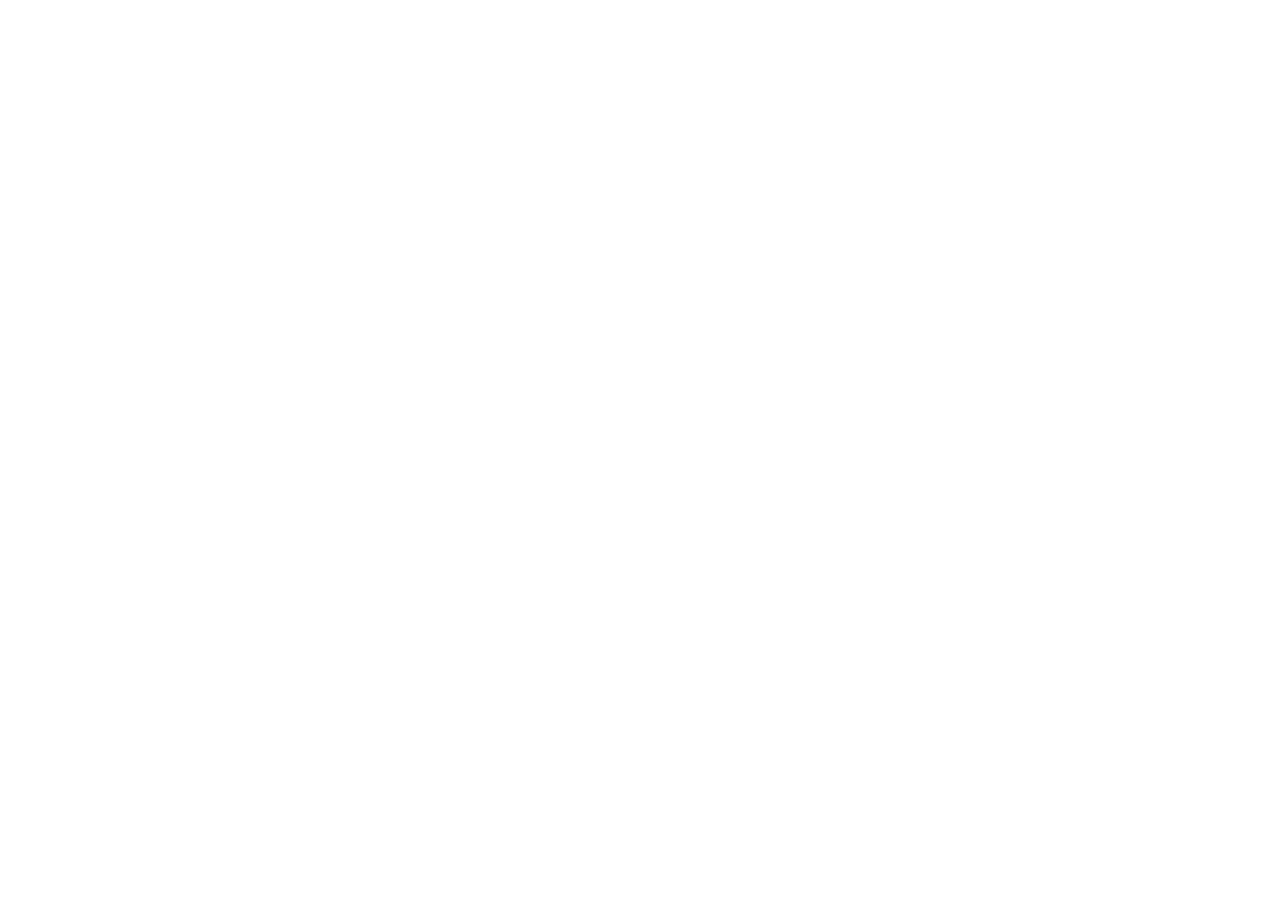
==== UI/index.html @ 1cda6283 "Add important UI folders" ====
<!DOCTYPE html>
<html lang="en">
	<head>
		<meta charset="UTF-8" />
		<meta name="viewport" content="width=device-width, initial-scale=1.0" />
		<title>iReporter - Home Page</title>
	</head>
	<body></body>
</html>
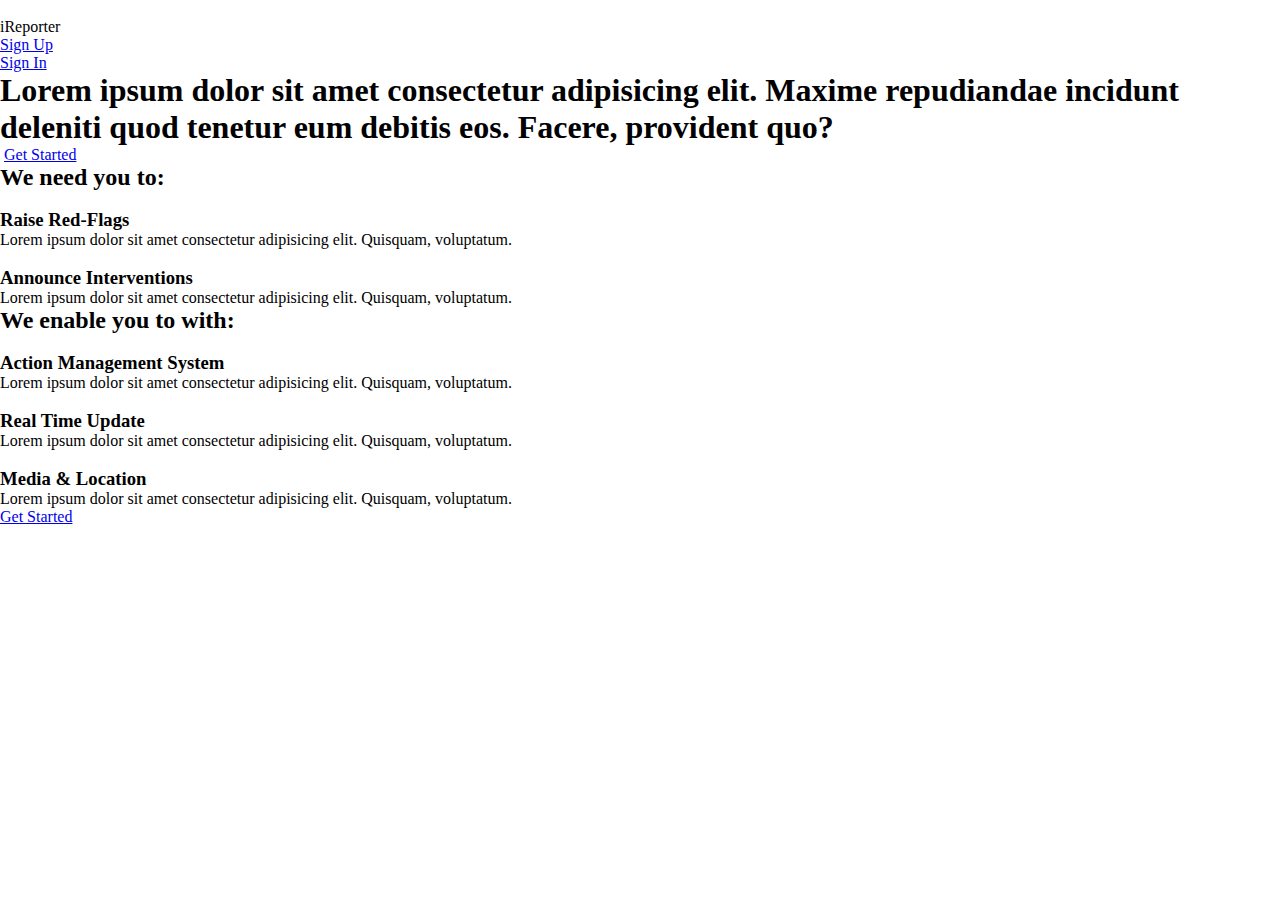
==== commit 1c741af8: "Set up homepage markup" ====
--- a/UI/index.html
+++ b/UI/index.html
@@ -4,6 +4,85 @@
 		<meta charset="UTF-8" />
 		<meta name="viewport" content="width=device-width, initial-scale=1.0" />
 		<title>iReporter - Home Page</title>
+        <link rel="stylesheet" href="./styles/home.css">
 	</head>
-	<body></body>
+	<body>
+		<header>
+			<div class="brand">
+				<img src="" alt="" />
+				<p>iReporter</p>
+			</div>
+			<nav>
+				<ul>
+					<li><a href="#">Sign Up</a></li>
+					<li><a href="#">Sign In</a></li>
+				</ul>
+			</nav>
+		</header>
+
+		<main>
+			<section class="hero">
+				<h1 class="hero-text">
+					Lorem ipsum dolor sit amet consectetur adipisicing elit. Maxime repudiandae incidunt
+					deleniti quod tenetur eum debitis eos. Facere, provident quo?
+				</h1>
+				<img src="" alt="" />
+				<a href="#" class="hero-cta">Get Started</a>
+			</section>
+
+			<section class="actions">
+				<h2>We need you to:</h2>
+				<div class="actions-content">
+					<div class="action-item">
+						<img src="" alt="" class="action-image" />
+						<div class="action-text">
+							<h3>Raise Red-Flags</h3>
+							<p>Lorem ipsum dolor sit amet consectetur adipisicing elit. Quisquam, voluptatum.</p>
+						</div>
+					</div>
+
+					<div class="action-item">
+						<img src="" alt="" class="action-image" />
+						<div class="action-text">
+							<h3>Announce Interventions</h3>
+							<p>Lorem ipsum dolor sit amet consectetur adipisicing elit. Quisquam, voluptatum.</p>
+						</div>
+					</div>
+				</div>
+			</section>
+
+			<section class="features">
+				<h2>We enable you to with:</h2>
+				<div class="features-content">
+					<div class="feature-item">
+						<img src="" alt="" class="" feature-image />
+						<div class="feature-text">
+							<h3>Action Management System</h3>
+							<p>Lorem ipsum dolor sit amet consectetur adipisicing elit. Quisquam, voluptatum.</p>
+						</div>
+					</div>
+
+					<div class="feature-item">
+						<img src="" alt="" class="" feature-image />
+						<div class="feature-text">
+							<h3>Real Time Update</h3>
+							<p>Lorem ipsum dolor sit amet consectetur adipisicing elit. Quisquam, voluptatum.</p>
+						</div>
+					</div>
+
+					<div class="feature-item">
+						<img src="" alt="" class="" feature-image />
+						<div class="feature-text">
+							<h3>Media & Location</h3>
+							<p>Lorem ipsum dolor sit amet consectetur adipisicing elit. Quisquam, voluptatum.</p>
+						</div>
+					</div>
+				</div>
+
+				<a href="#" class="hero-cta">Get Started</a>
+			</section>
+		</main>
+
+		<footer></footer>
+	</body>
 </html>
--- a/UI/styles/home.css
+++ b/UI/styles/home.css
@@ -0,0 +1,5 @@
+*{
+    box-sizing: border-box;
+    margin: 0;
+    padding: 0;
+}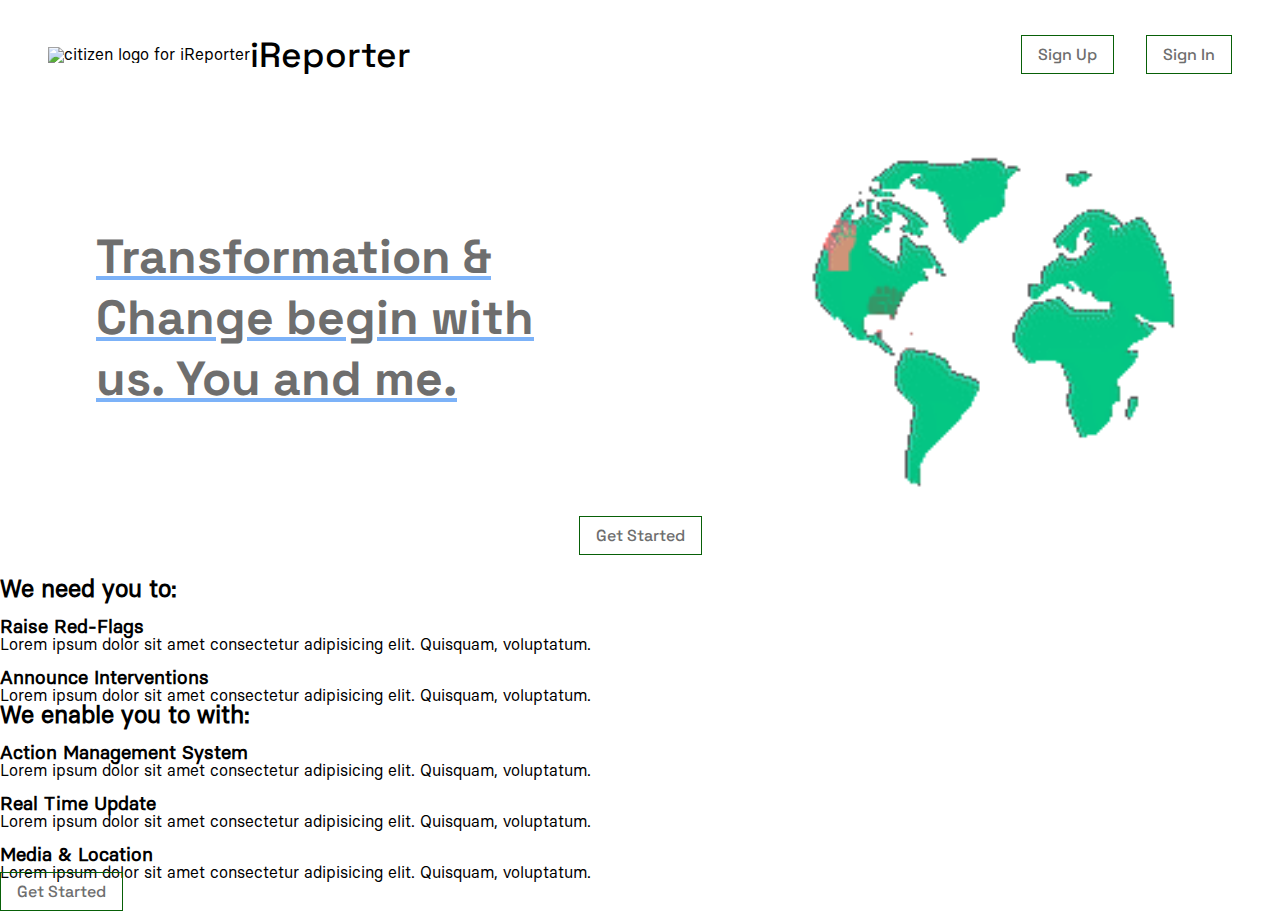
==== commit b3c1dcb3: "Complete homepage header and hero section" ====
--- a/UI/index.html
+++ b/UI/index.html
@@ -4,12 +4,21 @@
 		<meta charset="UTF-8" />
 		<meta name="viewport" content="width=device-width, initial-scale=1.0" />
 		<title>iReporter - Home Page</title>
-        <link rel="stylesheet" href="./styles/home.css">
+		<link rel="stylesheet" href="./styles/home.css" />
+		<link rel="preconnect" href="https://fonts.googleapis.com" />
+		<link rel="preconnect" href="https://fonts.gstatic.com" crossorigin />
+		<link
+			href="https://fonts.googleapis.com/css2?family=Space+Grotesk:wght@300;400;500;600;700&display=swap"
+			rel="stylesheet"
+		/>
 	</head>
 	<body>
 		<header>
 			<div class="brand">
-				<img src="" alt="" />
+				<img
+					src="https://img.icons8.com/external-parzival-1997-flat-parzival-1997/64/external-citizen-digital-globalization-parzival-1997-flat-parzival-1997.png"
+					alt="citizen logo for iReporter"
+				/>
 				<p>iReporter</p>
 			</div>
 			<nav>
@@ -22,14 +31,12 @@
 
 		<main>
 			<section class="hero">
-				<h1 class="hero-text">
-					Lorem ipsum dolor sit amet consectetur adipisicing elit. Maxime repudiandae incidunt
-					deleniti quod tenetur eum debitis eos. Facere, provident quo?
-				</h1>
-				<img src="" alt="" />
+				<h1 class="hero-text">Transformation & Change begin with us. You and me.</h1>
+				<img src="./assets/gifs/iReporter Hero.gif" alt="" />
+			</section>
+			<div class="cta">
 				<a href="#" class="hero-cta">Get Started</a>
-			</section>
-
+			</div>
 			<section class="actions">
 				<h2>We need you to:</h2>
 				<div class="actions-content">
--- a/UI/styles/home.css
+++ b/UI/styles/home.css
@@ -1,5 +1,98 @@
-*{
-    box-sizing: border-box;
-    margin: 0;
-    padding: 0;
-}+* {
+	box-sizing: border-box;
+	margin: 0;
+	padding: 0;
+}
+@font-face {
+	font-family: "Basier Square";
+	src: url("../assets/fonts/Basier\ Square\ Regular/Basier Square Regular.otf");
+}
+
+:root {
+	--font-heading: "Space Grotesk", sans-serif;
+	--font-body: "Basier Square", sans-serif;
+	--grey: #6e6e6e;
+	--lime-green: #00dd00;
+	--bluish: #7cb2f8;
+	--dark-green: rgb(8, 96, 8);
+}
+
+body {
+	font-family: var(--font-body);
+}
+header {
+	display: flex;
+	justify-content: space-between;
+	align-items: center;
+	padding: 2em 3em;
+}
+.brand {
+	display: flex;
+	align-items: center;
+}
+.brand p {
+	font-size: 2.2rem;
+	font-family: var(--font-heading);
+	font-weight: 500;
+	margin: 0;
+	padding: 0;
+}
+
+nav ul {
+	display: flex;
+	align-items: center;
+	gap: 2em;
+}
+nav ul li {
+	list-style: none;
+}
+nav ul li a {
+	text-decoration: none;
+	color: var(--grey);
+	font-size: 1rem;
+	font-weight: 500;
+	font-family: var(--font-heading);
+	border: 1px solid var(--dark-green);
+	padding: 0.5em 1em;
+	transition: 0.3s ease-in-out;
+}
+nav ul li a:hover {
+    background-color: var(--dark-green);
+    color: white;
+}
+
+.hero{
+    margin: 1em 0;
+    display: flex;
+    justify-content: space-around;
+    align-items: center;
+}
+.hero-text{
+    max-width: 40%;
+    font-size: 3rem;
+    color: var(--grey);
+    font-family: var(--font-heading);
+    text-decoration: underline var(--bluish);
+}
+.hero img{
+    width: 30%;
+}
+.cta{
+    text-align: center;
+    margin-bottom: 2em;
+}
+.hero-cta{
+    text-decoration: none;
+	color: var(--grey);
+	font-size: 1rem;
+	font-weight: 500;
+	font-family: var(--font-heading);
+	border: 1px solid var(--dark-green);
+	padding: 0.5em 1em;
+	transition: 0.3s ease-in-out;
+}
+.hero-cta:hover{
+    background-color: var(--dark-green);
+    color: white;
+}
+
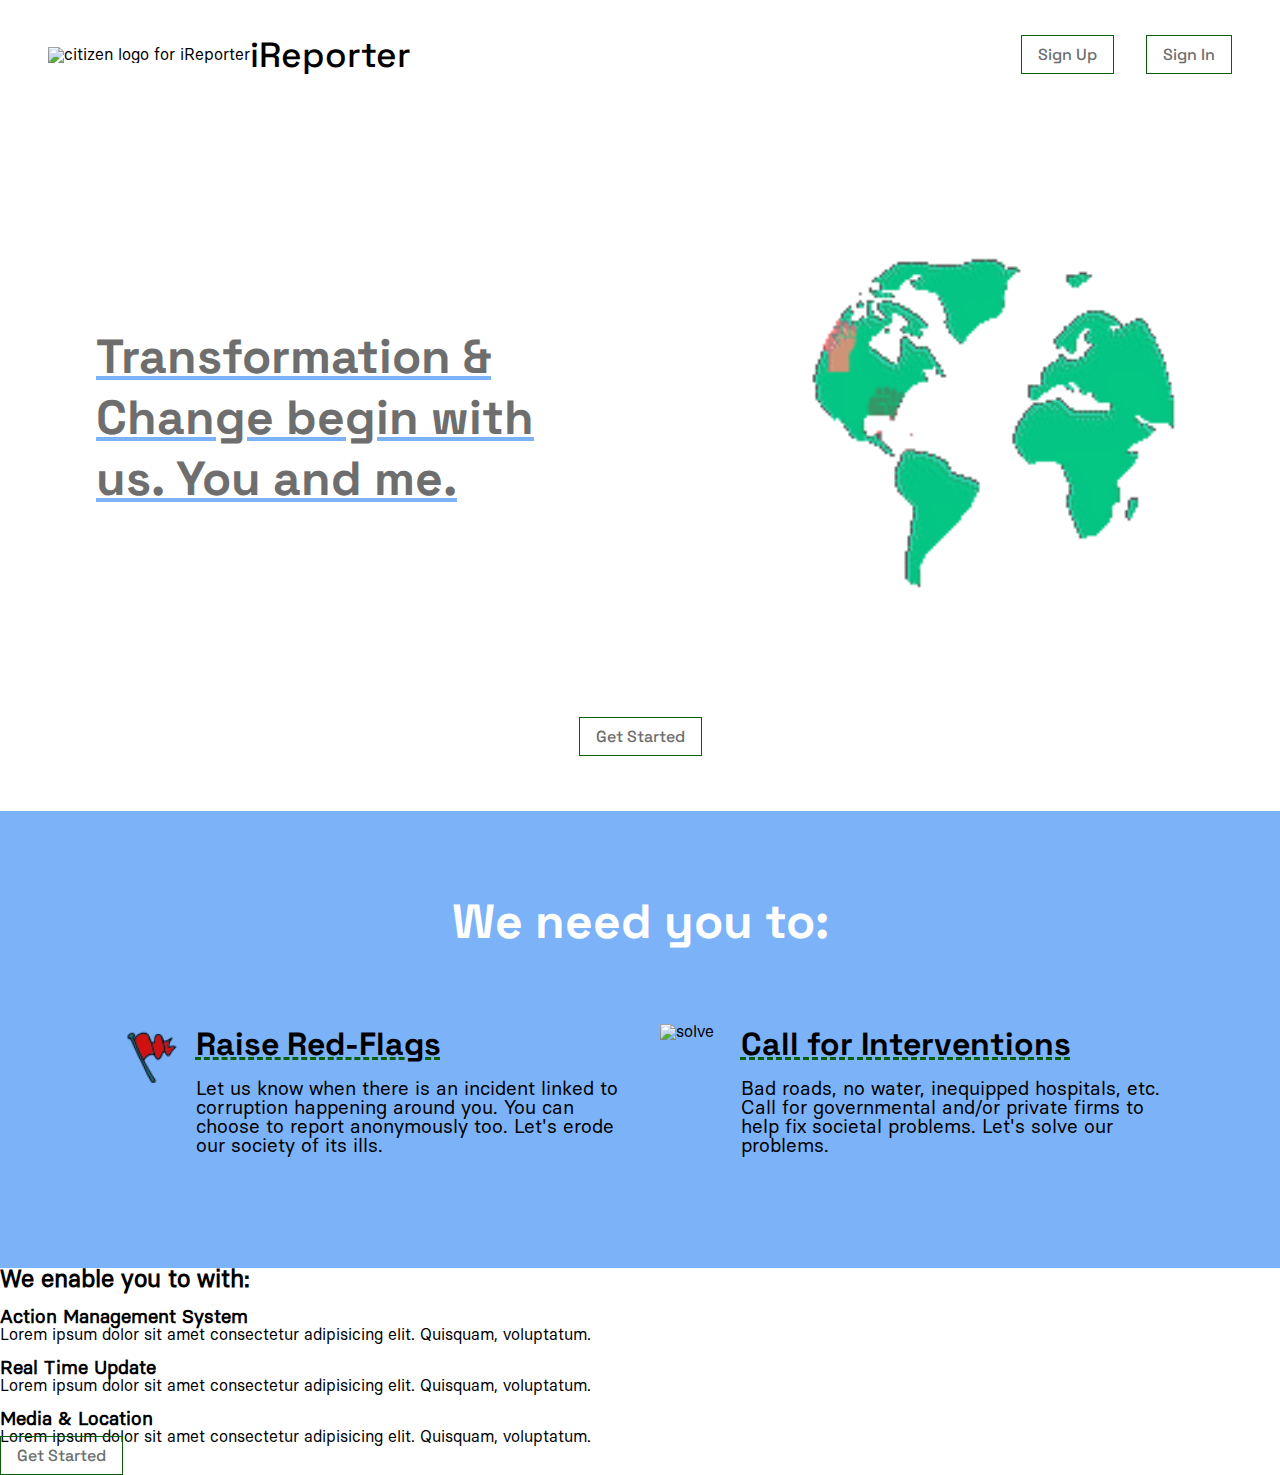
==== commit 6513470e: "Complete the actions section of the homepage" ====
--- a/UI/index.html
+++ b/UI/index.html
@@ -37,22 +37,23 @@
 			<div class="cta">
 				<a href="#" class="hero-cta">Get Started</a>
 			</div>
+
 			<section class="actions">
 				<h2>We need you to:</h2>
 				<div class="actions-content">
 					<div class="action-item">
-						<img src="" alt="" class="action-image" />
+						<img src="./assets/gifs/red-flag.png" alt="" class="action-image" />
 						<div class="action-text">
 							<h3>Raise Red-Flags</h3>
-							<p>Lorem ipsum dolor sit amet consectetur adipisicing elit. Quisquam, voluptatum.</p>
+							<p>Let us know when there is an incident linked to corruption happening around you. You can choose to report anonymously too. Let's erode our society of its ills.</p>
 						</div>
 					</div>
 
 					<div class="action-item">
-						<img src="" alt="" class="action-image" />
+						<img src="https://img.icons8.com/wired/64/000000/solve.png" alt="solve" class="action-image" />
 						<div class="action-text">
-							<h3>Announce Interventions</h3>
-							<p>Lorem ipsum dolor sit amet consectetur adipisicing elit. Quisquam, voluptatum.</p>
+							<h3>Call for Interventions</h3>
+							<p>Bad roads, no water, inequipped hospitals, etc. Call for governmental and/or private firms to help fix societal problems. Let's solve our problems.</p>
 						</div>
 					</div>
 				</div>
--- a/UI/styles/home.css
+++ b/UI/styles/home.css
@@ -66,6 +66,7 @@
     display: flex;
     justify-content: space-around;
     align-items: center;
+    height: 65vh;
 }
 .hero-text{
     max-width: 40%;
@@ -79,7 +80,7 @@
 }
 .cta{
     text-align: center;
-    margin-bottom: 2em;
+    margin-bottom: 4em;
 }
 .hero-cta{
     text-decoration: none;
@@ -96,3 +97,39 @@
     color: white;
 }
 
+.actions{
+    background-color: var(--bluish);
+    padding: 5em;
+}
+.actions h2{
+    color: white;
+    font-family: var(--font-heading);
+    font-size: 3rem;
+    text-align: center;
+    margin-bottom: 1.5em;
+}
+.actions-content{
+    display: flex;
+    justify-content: space-evenly;
+    align-items: center;
+    margin: 2em 0;
+}
+.action-item{
+    display: flex;
+    align-items: start;
+    justify-content: center;
+    gap: 1em;
+    max-width: 500px;
+}
+.action-item img{
+    width: 200px;
+}
+.action-text h3{
+    margin-bottom: .5em;
+    text-decoration: underline dashed var(--dark-green) 3px;
+    font-family: var(--font-heading);
+    font-size: 2rem;
+}
+.action-text p{
+    font-size: 1.2rem;
+}
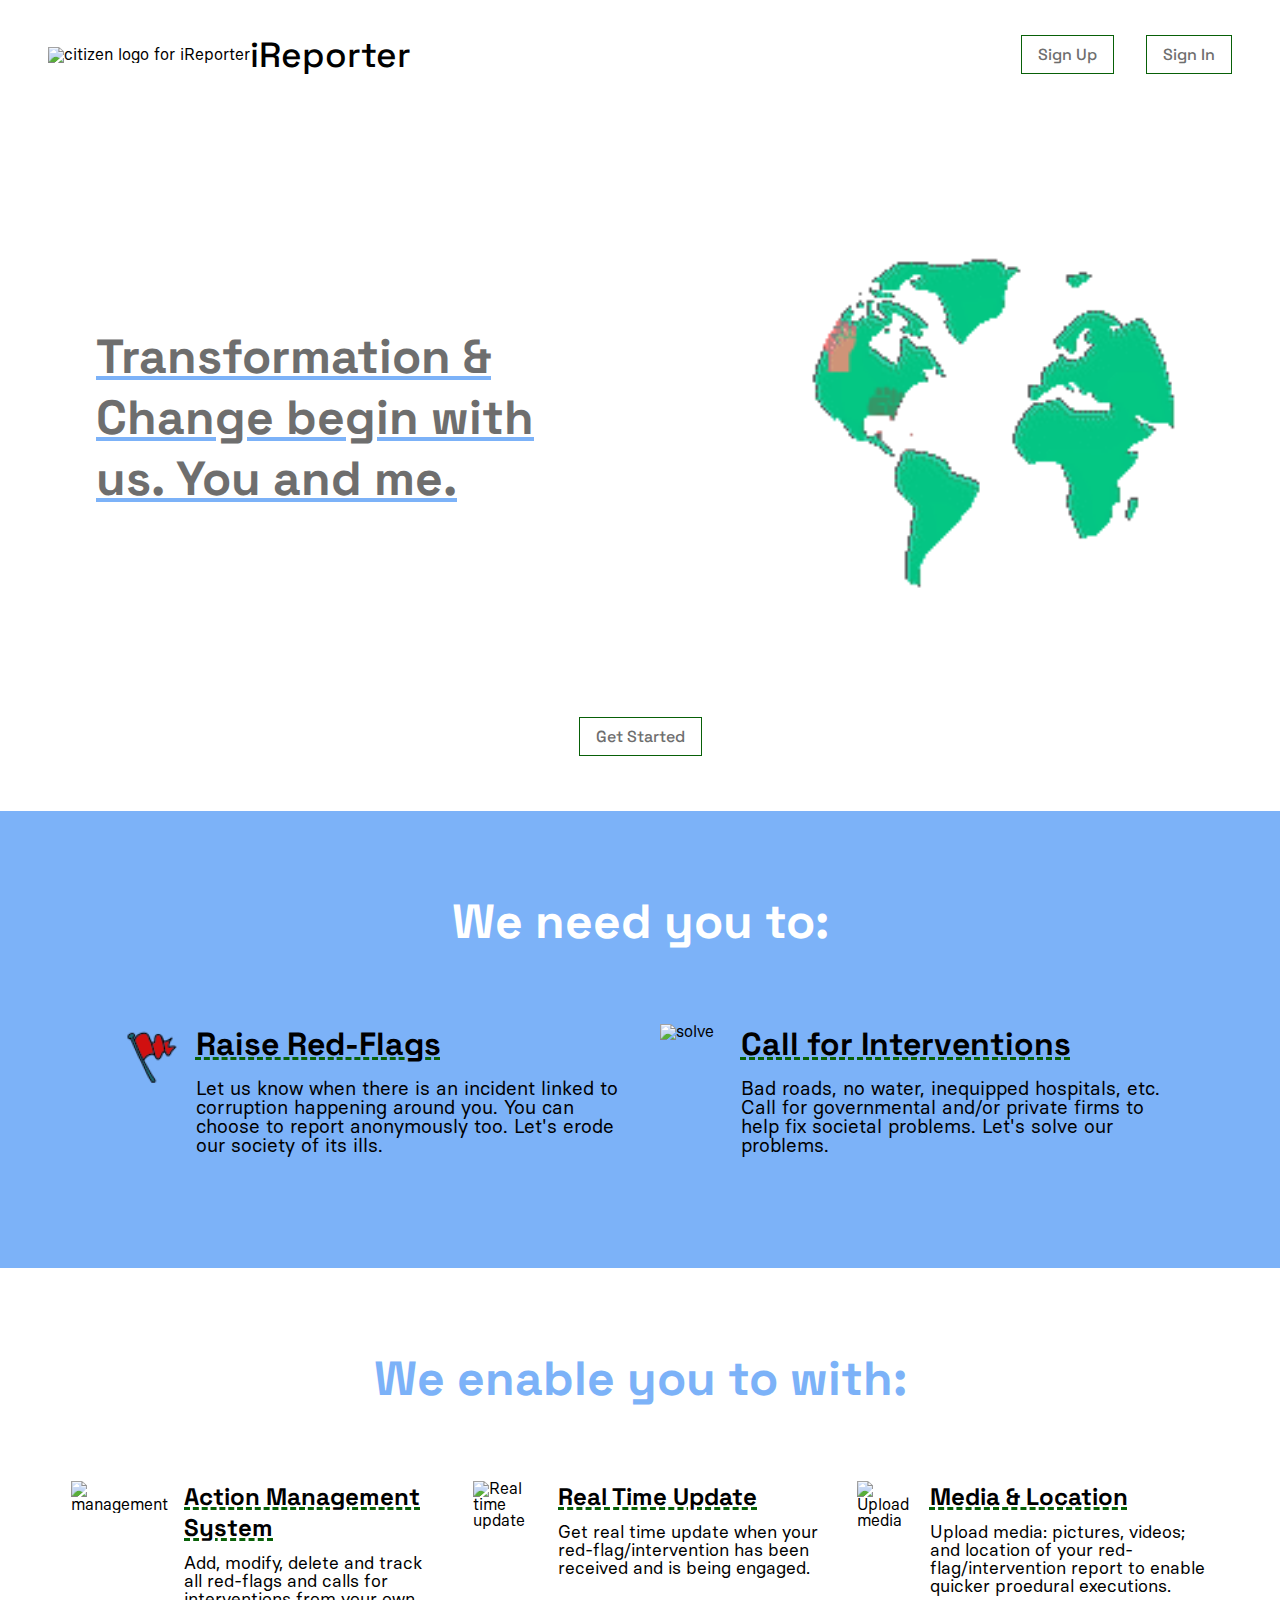
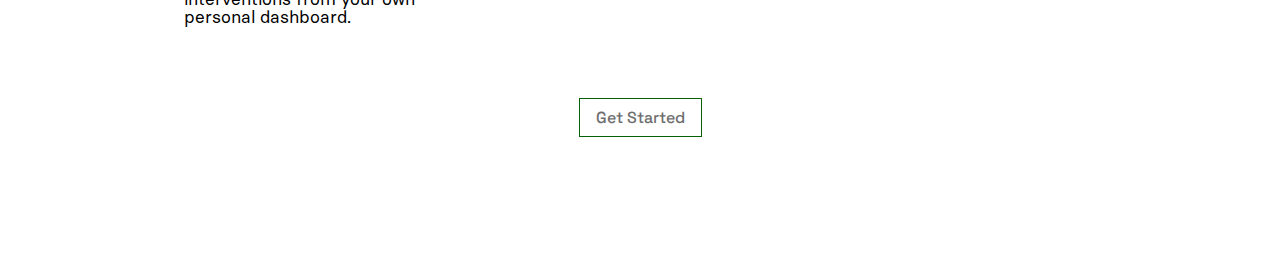
==== commit a82a960a: "Complete the features section of the homepage" ====
--- a/UI/index.html
+++ b/UI/index.html
@@ -63,32 +63,34 @@
 				<h2>We enable you to with:</h2>
 				<div class="features-content">
 					<div class="feature-item">
-						<img src="" alt="" class="" feature-image />
+						<img src="https://img.icons8.com/dotty/80/management.png" alt="management" class="feature-image"  />
 						<div class="feature-text">
 							<h3>Action Management System</h3>
-							<p>Lorem ipsum dolor sit amet consectetur adipisicing elit. Quisquam, voluptatum.</p>
+							<p>Add, modify, delete and track all red-flags and calls for interventions from your own personal dashboard.</p>
 						</div>
 					</div>
 
 					<div class="feature-item">
-						<img src="" alt="" class="" feature-image />
+						<img src="https://img.icons8.com/external-outline-black-m-oki-orlando/32/external-real-time-mobile-app-development-outline-black-m-oki-orlando.png" alt="Real time update" class="feature-image"  />
 						<div class="feature-text">
 							<h3>Real Time Update</h3>
-							<p>Lorem ipsum dolor sit amet consectetur adipisicing elit. Quisquam, voluptatum.</p>
+							<p>Get real time update when your red-flag/intervention has been received and is being engaged.</p>
 						</div>
 					</div>
 
 					<div class="feature-item">
-						<img src="" alt="" class="" feature-image />
+						<img src="https://img.icons8.com/external-outline-juicy-fish/60/external-submit-coding-and-development-outline-outline-juicy-fish.png" alt="Upload media" class="feature-image"  />
 						<div class="feature-text">
 							<h3>Media & Location</h3>
-							<p>Lorem ipsum dolor sit amet consectetur adipisicing elit. Quisquam, voluptatum.</p>
+							<p>Upload media: pictures, videos; and location of your red-flag/intervention report to enable quicker proedural executions.</p>
 						</div>
 					</div>
 				</div>
 
-				<a href="#" class="hero-cta">Get Started</a>
-			</section>
+                <div class="cta">
+                    <a href="#" class="hero-cta">Get Started</a>
+                </div>
+                </section>
 		</main>
 
 		<footer></footer>
--- a/UI/styles/home.css
+++ b/UI/styles/home.css
@@ -114,14 +114,14 @@
     align-items: center;
     margin: 2em 0;
 }
-.action-item{
+.action-item,.feature-item{
     display: flex;
     align-items: start;
     justify-content: center;
     gap: 1em;
     max-width: 500px;
 }
-.action-item img{
+.action-item img, .feature-item img{
     width: 200px;
 }
 .action-text h3{
@@ -133,3 +133,32 @@
 .action-text p{
     font-size: 1.2rem;
 }
+
+.features{
+    padding: 5em;
+}
+.features h2{
+    color: var(--bluish);
+    font-family: var(--font-heading);
+    font-size: 3rem;
+    text-align: center;
+    margin-bottom: 1.5em;
+}
+.features-content{
+    display: flex;
+    justify-content: center;
+    align-items: start;
+    margin-bottom: 5em;
+    gap: 2em;
+}
+.feature-text h3{
+    margin-bottom: .5em;
+    text-decoration: underline dashed var(--dark-green) 3px;
+    font-family: var(--font-heading);
+    font-size: 1.5rem;
+}
+.feature-text p{
+    font-size: 1.1rem;
+}
+
+
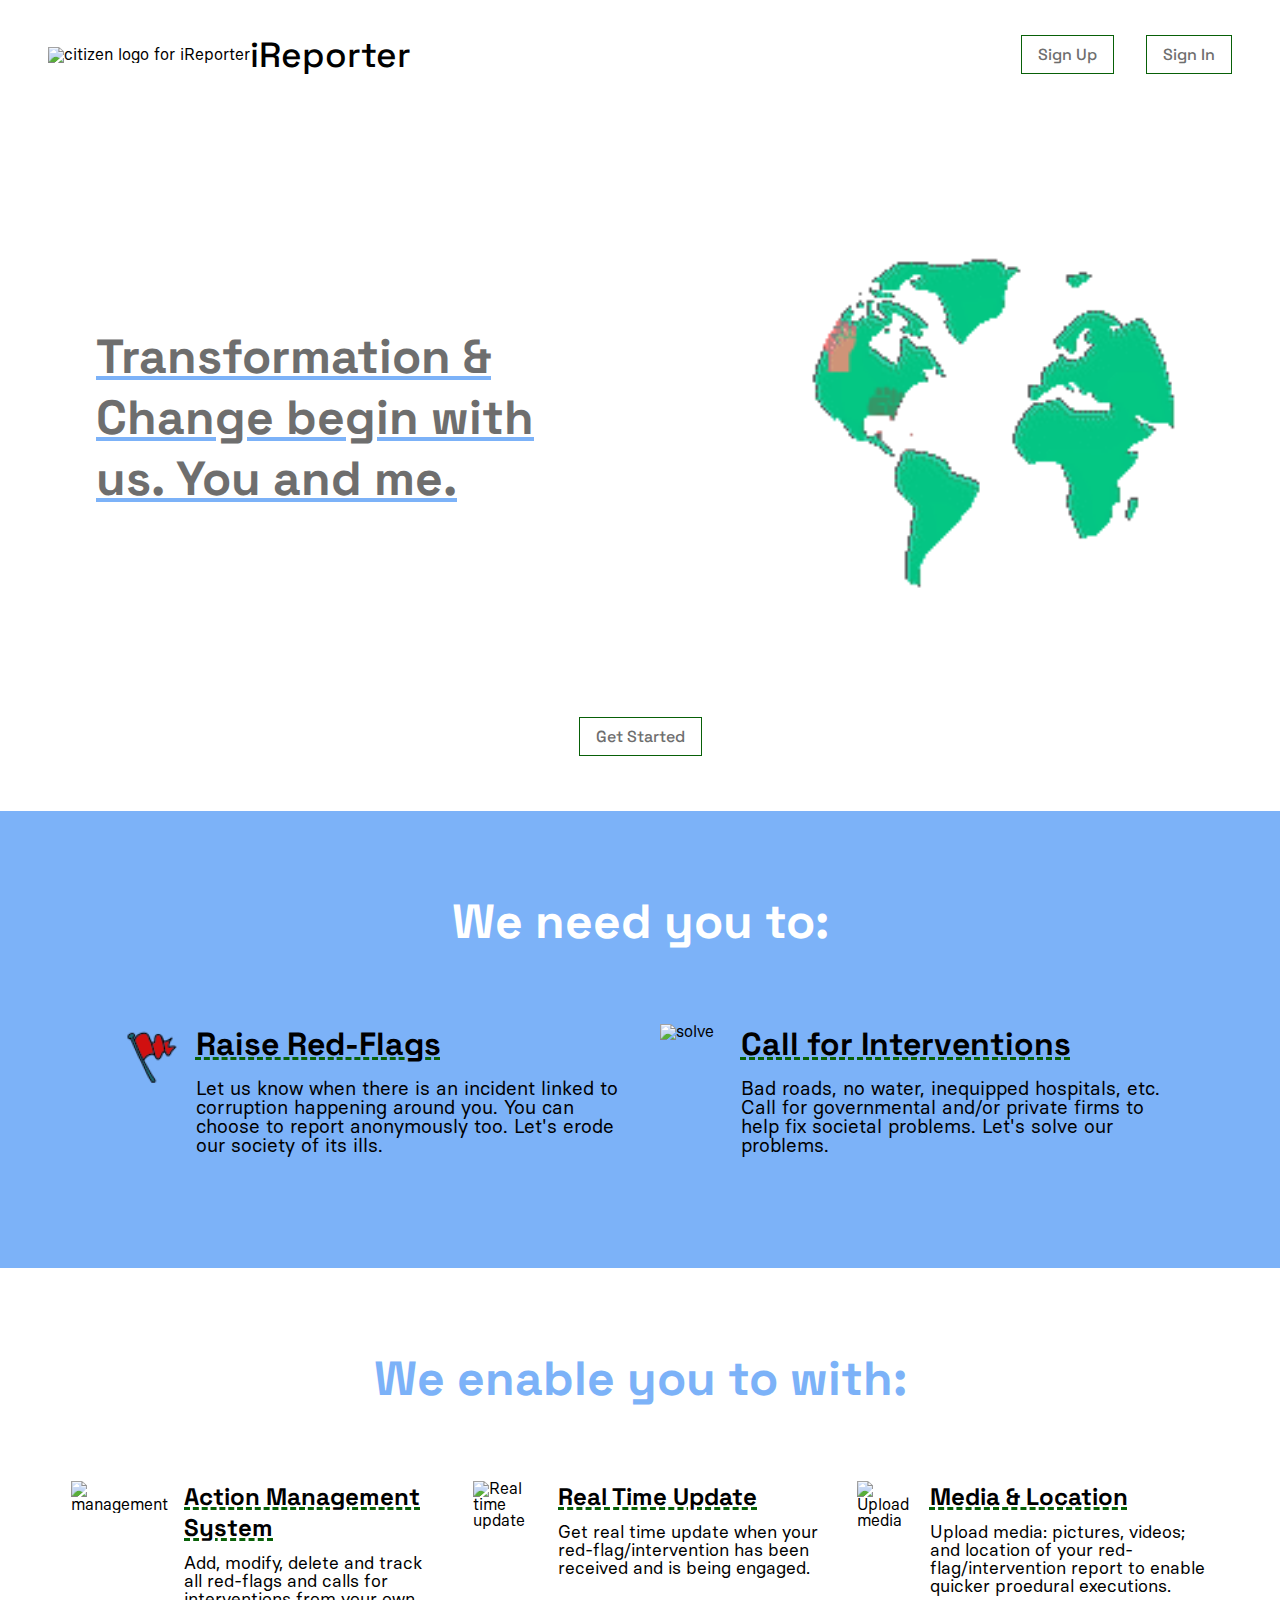
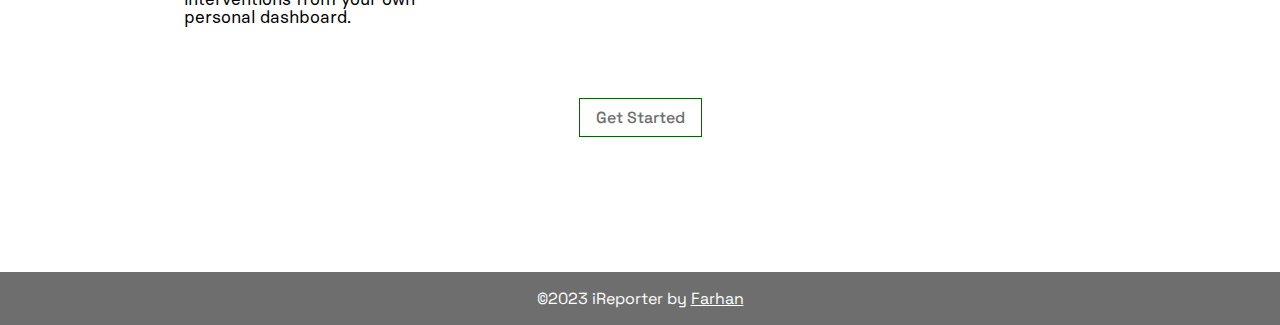
==== commit 3fe07292: "Build the footer" ====
--- a/UI/index.html
+++ b/UI/index.html
@@ -14,13 +14,15 @@
 	</head>
 	<body>
 		<header>
-			<div class="brand">
-				<img
-					src="https://img.icons8.com/external-parzival-1997-flat-parzival-1997/64/external-citizen-digital-globalization-parzival-1997-flat-parzival-1997.png"
-					alt="citizen logo for iReporter"
-				/>
-				<p>iReporter</p>
-			</div>
+			<a href="#">
+				<div class="brand">
+					<img
+						src="https://img.icons8.com/external-parzival-1997-flat-parzival-1997/64/external-citizen-digital-globalization-parzival-1997-flat-parzival-1997.png"
+						alt="citizen logo for iReporter"
+					/>
+					<p>iReporter</p>
+				</div>
+			</a>
 			<nav>
 				<ul>
 					<li><a href="#">Sign Up</a></li>
@@ -93,6 +95,8 @@
                 </section>
 		</main>
 
-		<footer></footer>
+		<footer>
+			<p>&copy;2023 iReporter by <a href="https://github.com/codeHokage1" target="_blank">Farhan</a></p>
+		</footer>
 	</body>
 </html>
--- a/UI/styles/home.css
+++ b/UI/styles/home.css
@@ -25,6 +25,10 @@
 	justify-content: space-between;
 	align-items: center;
 	padding: 2em 3em;
+}
+header a{
+    text-decoration: none;
+    color: inherit;
 }
 .brand {
 	display: flex;
@@ -161,4 +165,15 @@
     font-size: 1.1rem;
 }
 
+footer{
+    background-color: var(--grey);
+    color: white;
+    font-family: var(--font-heading);
+    padding: 1em;
+    text-align: center;
+}
+footer a{
+    color: inherit;
+}
 
+
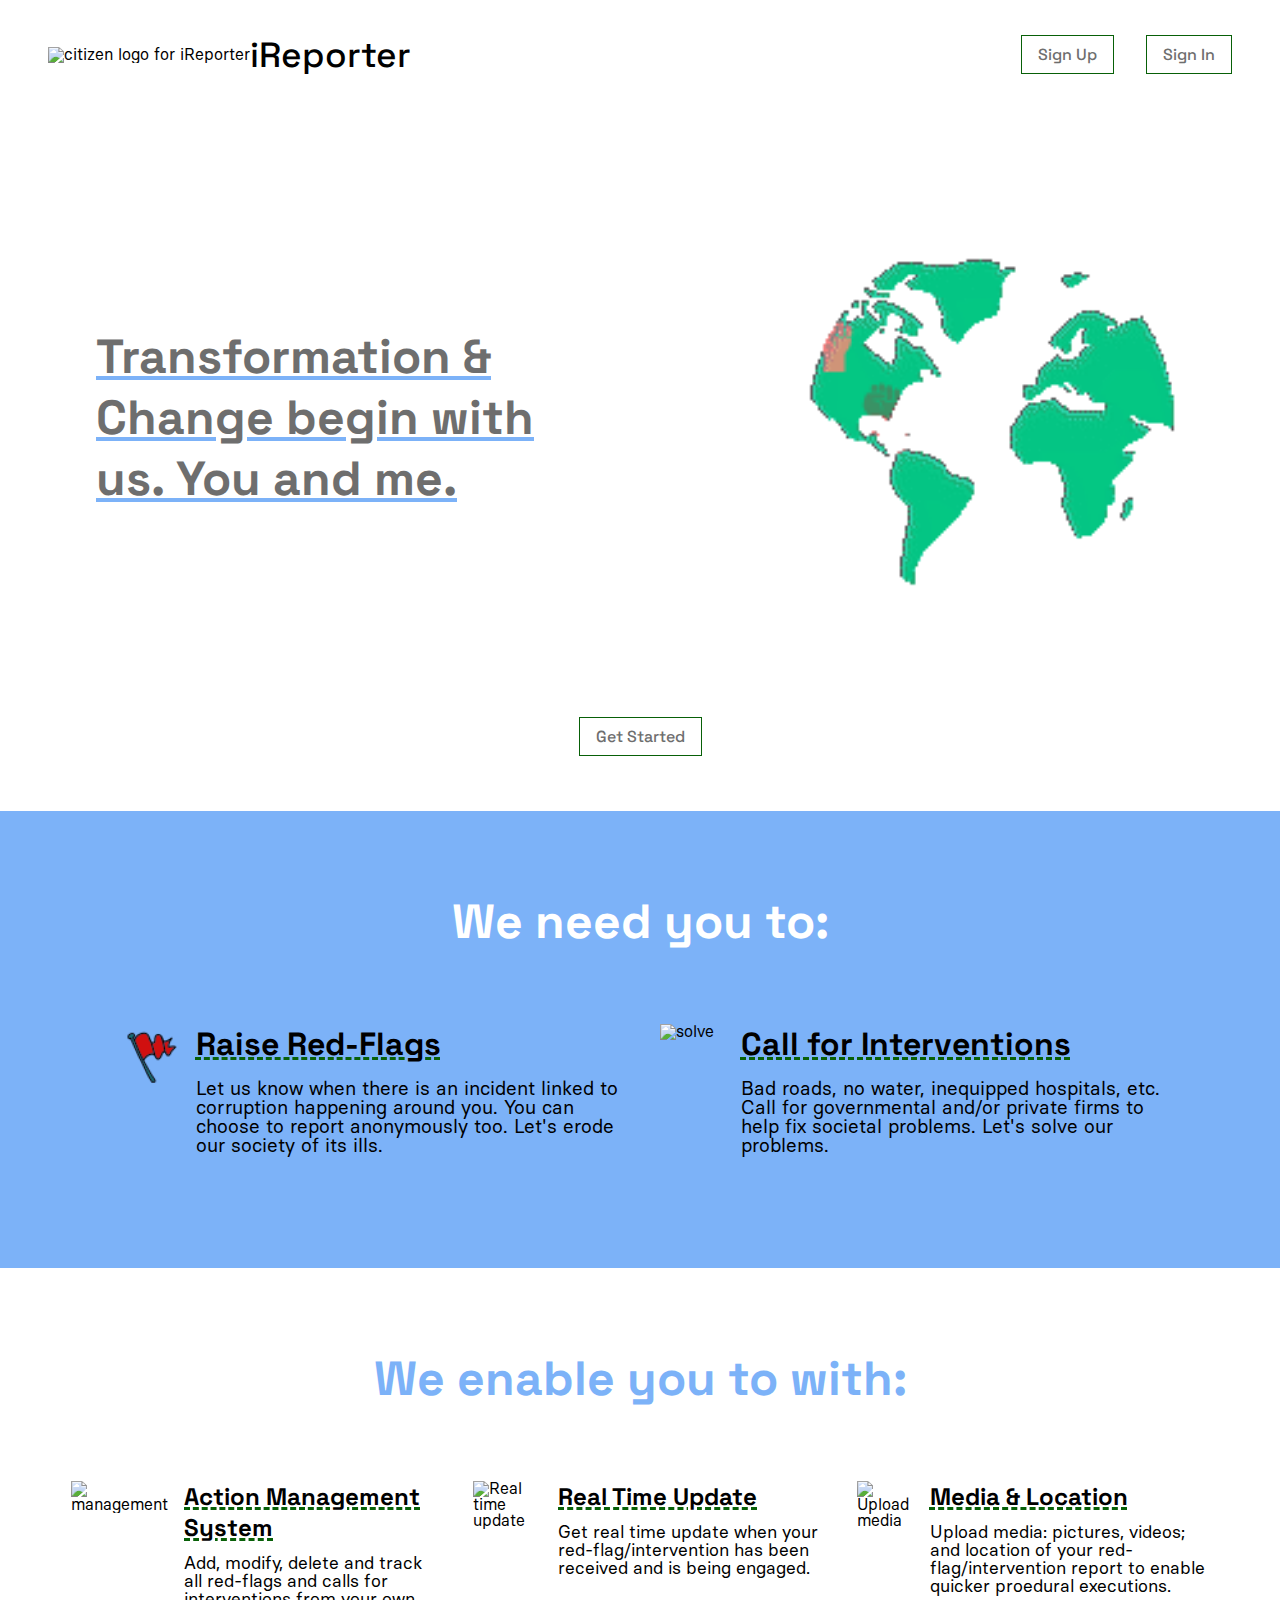
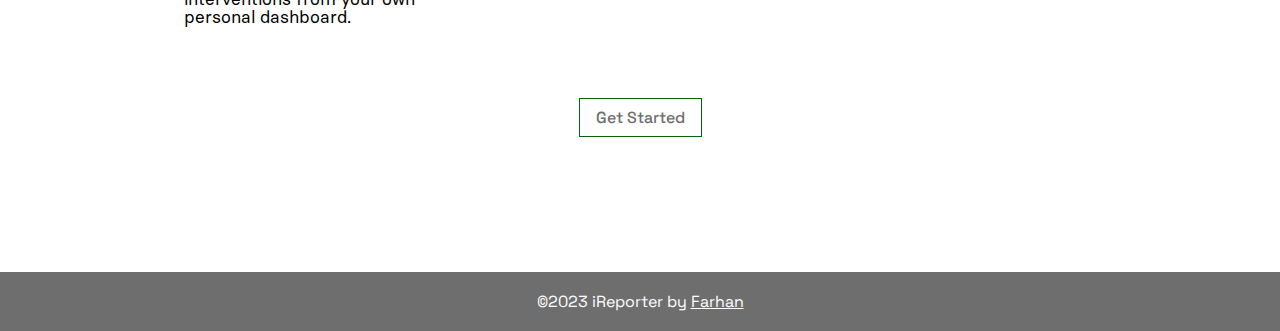
==== commit a02a10f6: "Create markup for signup page" ====
--- a/UI/index.html
+++ b/UI/index.html
@@ -14,7 +14,7 @@
 	</head>
 	<body>
 		<header>
-			<a href="#">
+			<a href="./index.html">
 				<div class="brand">
 					<img
 						src="https://img.icons8.com/external-parzival-1997-flat-parzival-1997/64/external-citizen-digital-globalization-parzival-1997-flat-parzival-1997.png"
@@ -25,7 +25,7 @@
 			</a>
 			<nav>
 				<ul>
-					<li><a href="#">Sign Up</a></li>
+					<li><a href="./signup.html">Sign Up</a></li>
 					<li><a href="#">Sign In</a></li>
 				</ul>
 			</nav>
--- a/UI/styles/home.css
+++ b/UI/styles/home.css
@@ -169,7 +169,7 @@
     background-color: var(--grey);
     color: white;
     font-family: var(--font-heading);
-    padding: 1em;
+    padding: 1.2em;
     text-align: center;
 }
 footer a{
@@ -177,3 +177,49 @@
 }
 
 
+@media screen and (max-width: 768px) {
+    header {
+        flex-direction: column;
+    }
+    nav ul{
+        margin: 2em 0 1em;
+    }
+
+    .hero{
+        flex-direction: column;
+        height: auto;
+        gap: 2em;
+    }
+    .hero-text{
+        order: 2;
+        max-width: 80%;
+        font-size: 1.5rem;
+        text-align: center;
+        margin-bottom: 1em;
+    }
+    .hero img{
+    width: 70%;
+    }
+    
+    .actions, .features{
+        padding: 2em;
+    }
+    .actions h2, .features h2{
+        font-size: 2rem;
+    }
+    .actions-content, .features-content{
+        flex-direction: column;
+        gap: 2em;
+    }
+    .action-text h3,.feature-text h3{
+        font-size: 1.2rem;
+    }
+    .feature-text{
+        font-size: 1rem;
+    }
+    .feature-item img{
+        width: 100px;
+    }   
+}
+
+
